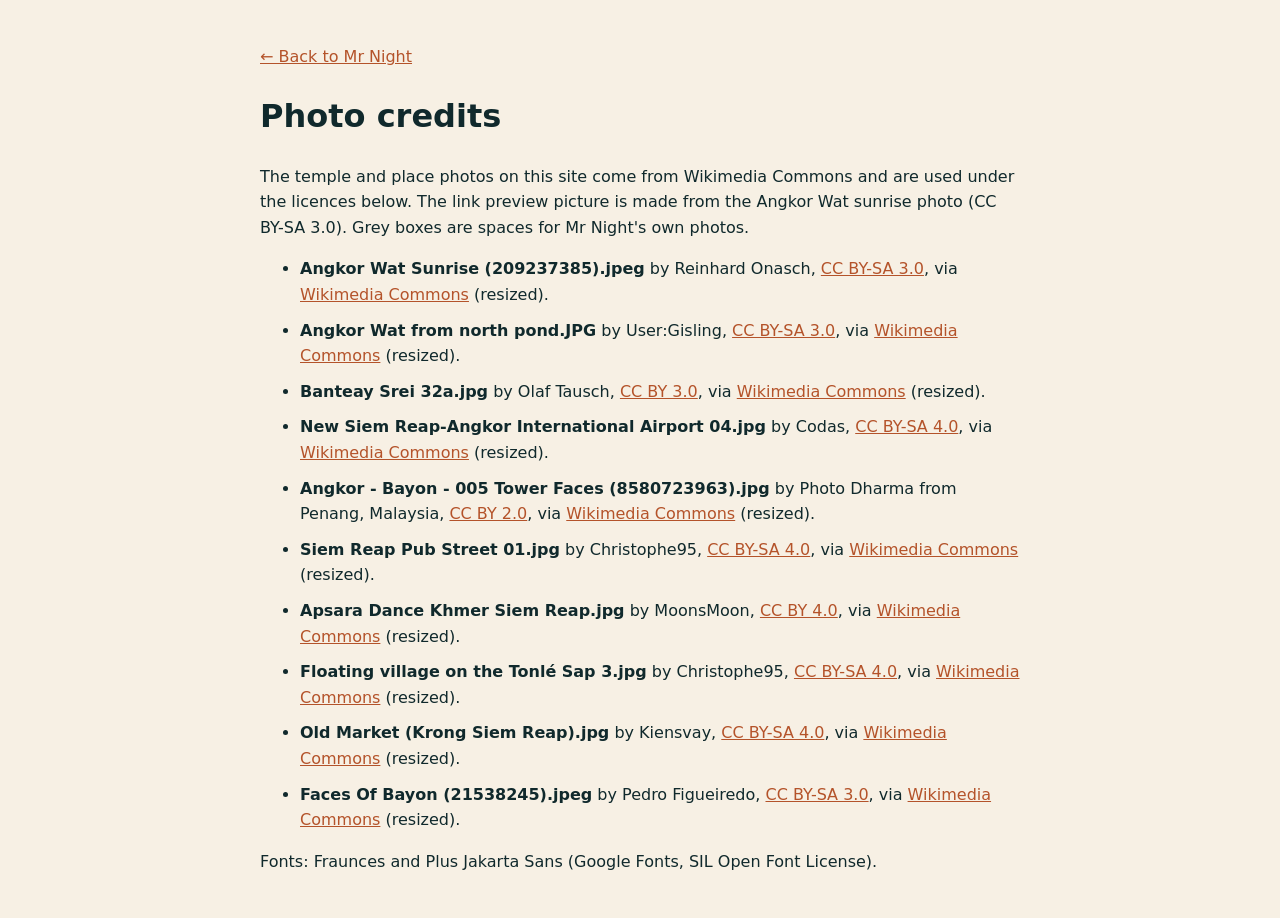
==== credits.html @ b4c88088 "Mr Night website: static site, content/site.json, Pages CMS config, WhatsApp widget, review toggles " ====
<!doctype html><html lang="en"><head><meta charset="utf-8"><meta name="viewport" content="width=device-width, initial-scale=1"><title>Photo credits · Mr Night</title><meta name="robots" content="noindex"><link rel="icon" href="favicon.svg" type="image/svg+xml">
<style>body{font-family:system-ui,sans-serif;max-width:760px;margin:0 auto;padding:28px 18px;line-height:1.6;color:#10292c;background:#f7f0e4}a{color:#b4532a}li{margin-bottom:10px}</style></head><body>
<p><a href="./">← Back to Mr Night</a></p><h1>Photo credits</h1>
<p>The temple and place photos on this site come from Wikimedia Commons and are used under the licences below. The link preview picture is made from the Angkor Wat sunrise photo (CC BY-SA 3.0). Grey boxes are spaces for Mr Night's own photos.</p>
<ul><li><b>Angkor Wat Sunrise (209237385).jpeg</b> by Reinhard Onasch, <a href="https://creativecommons.org/licenses/by-sa/3.0">CC BY-SA 3.0</a>, via <a href="https://commons.wikimedia.org/wiki/File:Angkor_Wat_Sunrise_(209237385).jpeg">Wikimedia Commons</a> (resized).</li><li><b>Angkor Wat from north pond.JPG</b> by User:Gisling, <a href="http://creativecommons.org/licenses/by-sa/3.0/">CC BY-SA 3.0</a>, via <a href="https://commons.wikimedia.org/wiki/File:Angkor_Wat_from_north_pond.JPG">Wikimedia Commons</a> (resized).</li><li><b>Banteay Srei 32a.jpg</b> by Olaf Tausch, <a href="https://creativecommons.org/licenses/by/3.0">CC BY 3.0</a>, via <a href="https://commons.wikimedia.org/wiki/File:Banteay_Srei_32a.jpg">Wikimedia Commons</a> (resized).</li><li><b>New Siem Reap-Angkor International Airport 04.jpg</b> by Codas, <a href="https://creativecommons.org/licenses/by-sa/4.0">CC BY-SA 4.0</a>, via <a href="https://commons.wikimedia.org/wiki/File:New_Siem_Reap-Angkor_International_Airport_04.jpg">Wikimedia Commons</a> (resized).</li><li><b>Angkor - Bayon - 005 Tower Faces (8580723963).jpg</b> by Photo Dharma from Penang, Malaysia, <a href="https://creativecommons.org/licenses/by/2.0">CC BY 2.0</a>, via <a href="https://commons.wikimedia.org/wiki/File:Angkor_-_Bayon_-_005_Tower_Faces_(8580723963).jpg">Wikimedia Commons</a> (resized).</li><li><b>Siem Reap Pub Street 01.jpg</b> by Christophe95, <a href="https://creativecommons.org/licenses/by-sa/4.0">CC BY-SA 4.0</a>, via <a href="https://commons.wikimedia.org/wiki/File:Siem_Reap_Pub_Street_01.jpg">Wikimedia Commons</a> (resized).</li><li><b>Apsara Dance Khmer Siem Reap.jpg</b> by MoonsMoon, <a href="https://creativecommons.org/licenses/by/4.0">CC BY 4.0</a>, via <a href="https://commons.wikimedia.org/wiki/File:Apsara_Dance_Khmer_Siem_Reap.jpg">Wikimedia Commons</a> (resized).</li><li><b>Floating village on the Tonlé Sap 3.jpg</b> by Christophe95, <a href="https://creativecommons.org/licenses/by-sa/4.0">CC BY-SA 4.0</a>, via <a href="https://commons.wikimedia.org/wiki/File:Floating_village_on_the_Tonl%C3%A9_Sap_3.jpg">Wikimedia Commons</a> (resized).</li><li><b>Old Market (Krong Siem Reap).jpg</b> by Kiensvay, <a href="https://creativecommons.org/licenses/by-sa/4.0">CC BY-SA 4.0</a>, via <a href="https://commons.wikimedia.org/wiki/File:Old_Market_(Krong_Siem_Reap).jpg">Wikimedia Commons</a> (resized).</li><li><b>Faces Of Bayon (21538245).jpeg</b> by Pedro Figueiredo, <a href="https://creativecommons.org/licenses/by-sa/3.0">CC BY-SA 3.0</a>, via <a href="https://commons.wikimedia.org/wiki/File:Faces_Of_Bayon_(21538245).jpeg">Wikimedia Commons</a> (resized).</li></ul><p>Fonts: Fraunces and Plus Jakarta Sans (Google Fonts, SIL Open Font License).</p></body></html>
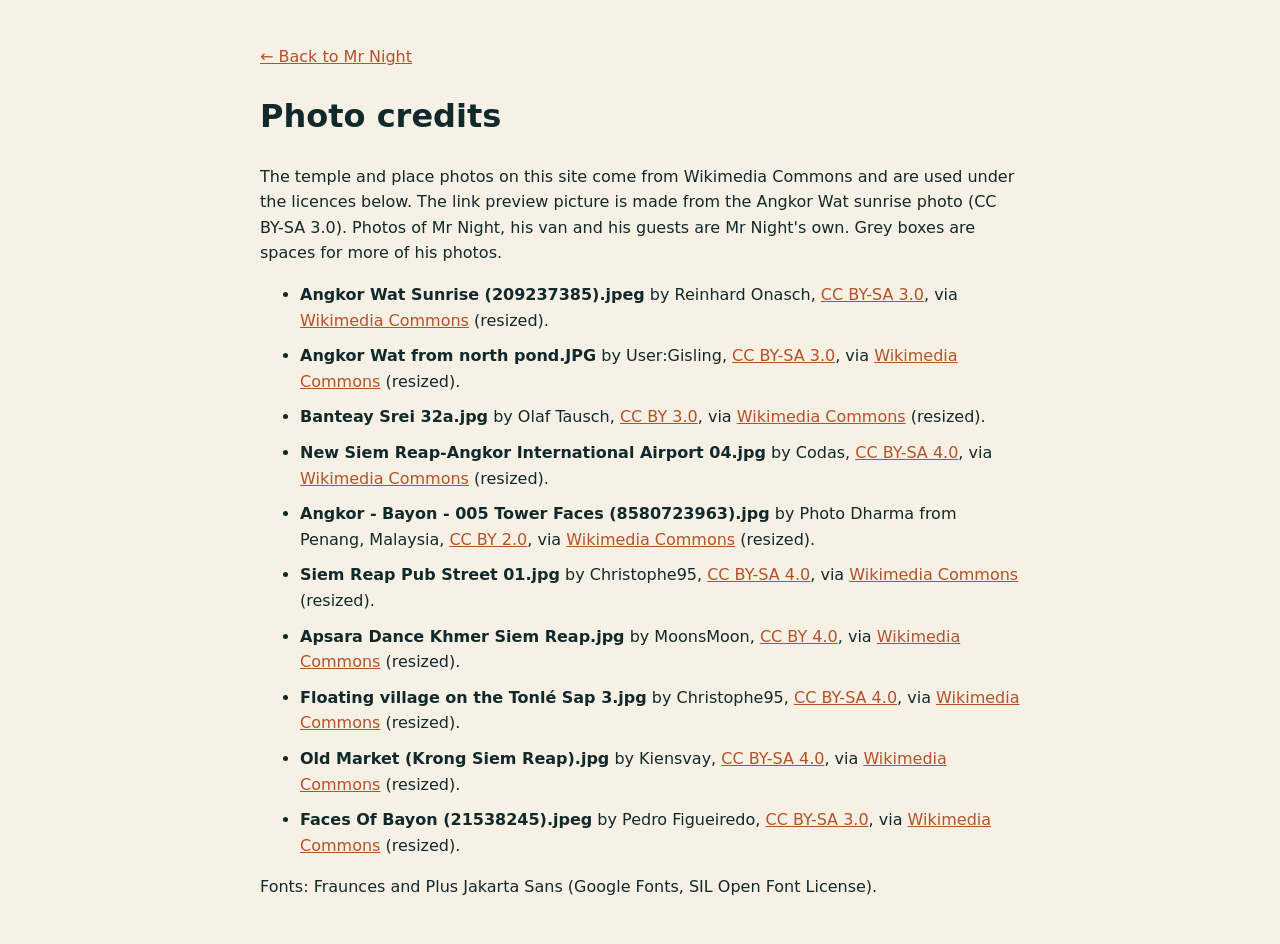
==== commit 470794da: "Round 2 QA fixes: build step (node build.js -> dist), a11y/contrast/tap targets, SEO (canonical, OG," ====
--- a/credits.html
+++ b/credits.html
@@ -1,5 +1,5 @@
 <!doctype html><html lang="en"><head><meta charset="utf-8"><meta name="viewport" content="width=device-width, initial-scale=1"><title>Photo credits · Mr Night</title><meta name="robots" content="noindex"><link rel="icon" href="favicon.svg" type="image/svg+xml">
 <style>body{font-family:system-ui,sans-serif;max-width:760px;margin:0 auto;padding:28px 18px;line-height:1.6;color:#10292c;background:#f7f0e4}a{color:#b4532a}li{margin-bottom:10px}</style></head><body>
 <p><a href="./">← Back to Mr Night</a></p><h1>Photo credits</h1>
-<p>The temple and place photos on this site come from Wikimedia Commons and are used under the licences below. The link preview picture is made from the Angkor Wat sunrise photo (CC BY-SA 3.0). Grey boxes are spaces for Mr Night's own photos.</p>
-<ul><li><b>Angkor Wat Sunrise (209237385).jpeg</b> by Reinhard Onasch, <a href="https://creativecommons.org/licenses/by-sa/3.0">CC BY-SA 3.0</a>, via <a href="https://commons.wikimedia.org/wiki/File:Angkor_Wat_Sunrise_(209237385).jpeg">Wikimedia Commons</a> (resized).</li><li><b>Angkor Wat from north pond.JPG</b> by User:Gisling, <a href="http://creativecommons.org/licenses/by-sa/3.0/">CC BY-SA 3.0</a>, via <a href="https://commons.wikimedia.org/wiki/File:Angkor_Wat_from_north_pond.JPG">Wikimedia Commons</a> (resized).</li><li><b>Banteay Srei 32a.jpg</b> by Olaf Tausch, <a href="https://creativecommons.org/licenses/by/3.0">CC BY 3.0</a>, via <a href="https://commons.wikimedia.org/wiki/File:Banteay_Srei_32a.jpg">Wikimedia Commons</a> (resized).</li><li><b>New Siem Reap-Angkor International Airport 04.jpg</b> by Codas, <a href="https://creativecommons.org/licenses/by-sa/4.0">CC BY-SA 4.0</a>, via <a href="https://commons.wikimedia.org/wiki/File:New_Siem_Reap-Angkor_International_Airport_04.jpg">Wikimedia Commons</a> (resized).</li><li><b>Angkor - Bayon - 005 Tower Faces (8580723963).jpg</b> by Photo Dharma from Penang, Malaysia, <a href="https://creativecommons.org/licenses/by/2.0">CC BY 2.0</a>, via <a href="https://commons.wikimedia.org/wiki/File:Angkor_-_Bayon_-_005_Tower_Faces_(8580723963).jpg">Wikimedia Commons</a> (resized).</li><li><b>Siem Reap Pub Street 01.jpg</b> by Christophe95, <a href="https://creativecommons.org/licenses/by-sa/4.0">CC BY-SA 4.0</a>, via <a href="https://commons.wikimedia.org/wiki/File:Siem_Reap_Pub_Street_01.jpg">Wikimedia Commons</a> (resized).</li><li><b>Apsara Dance Khmer Siem Reap.jpg</b> by MoonsMoon, <a href="https://creativecommons.org/licenses/by/4.0">CC BY 4.0</a>, via <a href="https://commons.wikimedia.org/wiki/File:Apsara_Dance_Khmer_Siem_Reap.jpg">Wikimedia Commons</a> (resized).</li><li><b>Floating village on the Tonlé Sap 3.jpg</b> by Christophe95, <a href="https://creativecommons.org/licenses/by-sa/4.0">CC BY-SA 4.0</a>, via <a href="https://commons.wikimedia.org/wiki/File:Floating_village_on_the_Tonl%C3%A9_Sap_3.jpg">Wikimedia Commons</a> (resized).</li><li><b>Old Market (Krong Siem Reap).jpg</b> by Kiensvay, <a href="https://creativecommons.org/licenses/by-sa/4.0">CC BY-SA 4.0</a>, via <a href="https://commons.wikimedia.org/wiki/File:Old_Market_(Krong_Siem_Reap).jpg">Wikimedia Commons</a> (resized).</li><li><b>Faces Of Bayon (21538245).jpeg</b> by Pedro Figueiredo, <a href="https://creativecommons.org/licenses/by-sa/3.0">CC BY-SA 3.0</a>, via <a href="https://commons.wikimedia.org/wiki/File:Faces_Of_Bayon_(21538245).jpeg">Wikimedia Commons</a> (resized).</li></ul><p>Fonts: Fraunces and Plus Jakarta Sans (Google Fonts, SIL Open Font License).</p></body></html>+<p>The temple and place photos on this site come from Wikimedia Commons and are used under the licences below. The link preview picture is made from the Angkor Wat sunrise photo (CC BY-SA 3.0). Photos of Mr Night, his van and his guests are Mr Night's own. Grey boxes are spaces for more of his photos.</p>
+<ul><li><b>Angkor Wat Sunrise (209237385).jpeg</b> by Reinhard Onasch, <a href="https://creativecommons.org/licenses/by-sa/3.0">CC BY-SA 3.0</a>, via <a href="https://commons.wikimedia.org/wiki/File:Angkor_Wat_Sunrise_(209237385).jpeg">Wikimedia Commons</a> (resized).</li><li><b>Angkor Wat from north pond.JPG</b> by User:Gisling, <a href="https://creativecommons.org/licenses/by-sa/3.0/">CC BY-SA 3.0</a>, via <a href="https://commons.wikimedia.org/wiki/File:Angkor_Wat_from_north_pond.JPG">Wikimedia Commons</a> (resized).</li><li><b>Banteay Srei 32a.jpg</b> by Olaf Tausch, <a href="https://creativecommons.org/licenses/by/3.0">CC BY 3.0</a>, via <a href="https://commons.wikimedia.org/wiki/File:Banteay_Srei_32a.jpg">Wikimedia Commons</a> (resized).</li><li><b>New Siem Reap-Angkor International Airport 04.jpg</b> by Codas, <a href="https://creativecommons.org/licenses/by-sa/4.0">CC BY-SA 4.0</a>, via <a href="https://commons.wikimedia.org/wiki/File:New_Siem_Reap-Angkor_International_Airport_04.jpg">Wikimedia Commons</a> (resized).</li><li><b>Angkor - Bayon - 005 Tower Faces (8580723963).jpg</b> by Photo Dharma from Penang, Malaysia, <a href="https://creativecommons.org/licenses/by/2.0">CC BY 2.0</a>, via <a href="https://commons.wikimedia.org/wiki/File:Angkor_-_Bayon_-_005_Tower_Faces_(8580723963).jpg">Wikimedia Commons</a> (resized).</li><li><b>Siem Reap Pub Street 01.jpg</b> by Christophe95, <a href="https://creativecommons.org/licenses/by-sa/4.0">CC BY-SA 4.0</a>, via <a href="https://commons.wikimedia.org/wiki/File:Siem_Reap_Pub_Street_01.jpg">Wikimedia Commons</a> (resized).</li><li><b>Apsara Dance Khmer Siem Reap.jpg</b> by MoonsMoon, <a href="https://creativecommons.org/licenses/by/4.0">CC BY 4.0</a>, via <a href="https://commons.wikimedia.org/wiki/File:Apsara_Dance_Khmer_Siem_Reap.jpg">Wikimedia Commons</a> (resized).</li><li><b>Floating village on the Tonlé Sap 3.jpg</b> by Christophe95, <a href="https://creativecommons.org/licenses/by-sa/4.0">CC BY-SA 4.0</a>, via <a href="https://commons.wikimedia.org/wiki/File:Floating_village_on_the_Tonl%C3%A9_Sap_3.jpg">Wikimedia Commons</a> (resized).</li><li><b>Old Market (Krong Siem Reap).jpg</b> by Kiensvay, <a href="https://creativecommons.org/licenses/by-sa/4.0">CC BY-SA 4.0</a>, via <a href="https://commons.wikimedia.org/wiki/File:Old_Market_(Krong_Siem_Reap).jpg">Wikimedia Commons</a> (resized).</li><li><b>Faces Of Bayon (21538245).jpeg</b> by Pedro Figueiredo, <a href="https://creativecommons.org/licenses/by-sa/3.0">CC BY-SA 3.0</a>, via <a href="https://commons.wikimedia.org/wiki/File:Faces_Of_Bayon_(21538245).jpeg">Wikimedia Commons</a> (resized).</li></ul><p>Fonts: Fraunces and Plus Jakarta Sans (Google Fonts, SIL Open Font License).</p></body></html>
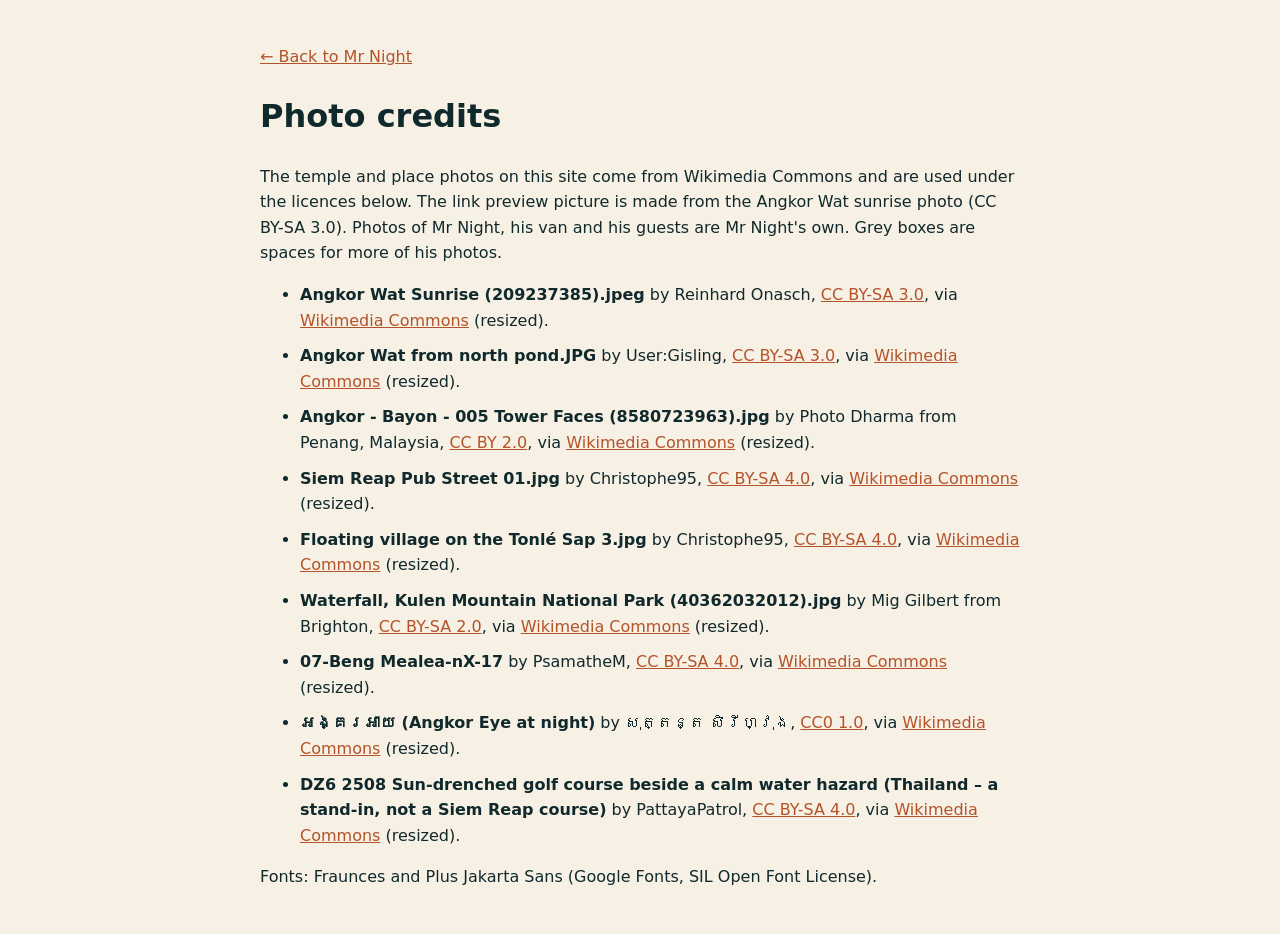
==== commit 90c94c73: "Use far more of Night's own photos: destination grid with Ask buttons, gallery of his trip photos, r" ====
--- a/credits.html
+++ b/credits.html
@@ -2,4 +2,4 @@
 <style>body{font-family:system-ui,sans-serif;max-width:760px;margin:0 auto;padding:28px 18px;line-height:1.6;color:#10292c;background:#f7f0e4}a{color:#b4532a}li{margin-bottom:10px}</style></head><body>
 <p><a href="./">← Back to Mr Night</a></p><h1>Photo credits</h1>
 <p>The temple and place photos on this site come from Wikimedia Commons and are used under the licences below. The link preview picture is made from the Angkor Wat sunrise photo (CC BY-SA 3.0). Photos of Mr Night, his van and his guests are Mr Night's own. Grey boxes are spaces for more of his photos.</p>
-<ul><li><b>Angkor Wat Sunrise (209237385).jpeg</b> by Reinhard Onasch, <a href="https://creativecommons.org/licenses/by-sa/3.0">CC BY-SA 3.0</a>, via <a href="https://commons.wikimedia.org/wiki/File:Angkor_Wat_Sunrise_(209237385).jpeg">Wikimedia Commons</a> (resized).</li><li><b>Angkor Wat from north pond.JPG</b> by User:Gisling, <a href="https://creativecommons.org/licenses/by-sa/3.0/">CC BY-SA 3.0</a>, via <a href="https://commons.wikimedia.org/wiki/File:Angkor_Wat_from_north_pond.JPG">Wikimedia Commons</a> (resized).</li><li><b>Banteay Srei 32a.jpg</b> by Olaf Tausch, <a href="https://creativecommons.org/licenses/by/3.0">CC BY 3.0</a>, via <a href="https://commons.wikimedia.org/wiki/File:Banteay_Srei_32a.jpg">Wikimedia Commons</a> (resized).</li><li><b>New Siem Reap-Angkor International Airport 04.jpg</b> by Codas, <a href="https://creativecommons.org/licenses/by-sa/4.0">CC BY-SA 4.0</a>, via <a href="https://commons.wikimedia.org/wiki/File:New_Siem_Reap-Angkor_International_Airport_04.jpg">Wikimedia Commons</a> (resized).</li><li><b>Angkor - Bayon - 005 Tower Faces (8580723963).jpg</b> by Photo Dharma from Penang, Malaysia, <a href="https://creativecommons.org/licenses/by/2.0">CC BY 2.0</a>, via <a href="https://commons.wikimedia.org/wiki/File:Angkor_-_Bayon_-_005_Tower_Faces_(8580723963).jpg">Wikimedia Commons</a> (resized).</li><li><b>Siem Reap Pub Street 01.jpg</b> by Christophe95, <a href="https://creativecommons.org/licenses/by-sa/4.0">CC BY-SA 4.0</a>, via <a href="https://commons.wikimedia.org/wiki/File:Siem_Reap_Pub_Street_01.jpg">Wikimedia Commons</a> (resized).</li><li><b>Apsara Dance Khmer Siem Reap.jpg</b> by MoonsMoon, <a href="https://creativecommons.org/licenses/by/4.0">CC BY 4.0</a>, via <a href="https://commons.wikimedia.org/wiki/File:Apsara_Dance_Khmer_Siem_Reap.jpg">Wikimedia Commons</a> (resized).</li><li><b>Floating village on the Tonlé Sap 3.jpg</b> by Christophe95, <a href="https://creativecommons.org/licenses/by-sa/4.0">CC BY-SA 4.0</a>, via <a href="https://commons.wikimedia.org/wiki/File:Floating_village_on_the_Tonl%C3%A9_Sap_3.jpg">Wikimedia Commons</a> (resized).</li><li><b>Old Market (Krong Siem Reap).jpg</b> by Kiensvay, <a href="https://creativecommons.org/licenses/by-sa/4.0">CC BY-SA 4.0</a>, via <a href="https://commons.wikimedia.org/wiki/File:Old_Market_(Krong_Siem_Reap).jpg">Wikimedia Commons</a> (resized).</li><li><b>Faces Of Bayon (21538245).jpeg</b> by Pedro Figueiredo, <a href="https://creativecommons.org/licenses/by-sa/3.0">CC BY-SA 3.0</a>, via <a href="https://commons.wikimedia.org/wiki/File:Faces_Of_Bayon_(21538245).jpeg">Wikimedia Commons</a> (resized).</li></ul><p>Fonts: Fraunces and Plus Jakarta Sans (Google Fonts, SIL Open Font License).</p></body></html>+<ul><li><b>Angkor Wat Sunrise (209237385).jpeg</b> by Reinhard Onasch, <a href="https://creativecommons.org/licenses/by-sa/3.0">CC BY-SA 3.0</a>, via <a href="https://commons.wikimedia.org/wiki/File:Angkor_Wat_Sunrise_(209237385).jpeg">Wikimedia Commons</a> (resized).</li><li><b>Angkor Wat from north pond.JPG</b> by User:Gisling, <a href="https://creativecommons.org/licenses/by-sa/3.0/">CC BY-SA 3.0</a>, via <a href="https://commons.wikimedia.org/wiki/File:Angkor_Wat_from_north_pond.JPG">Wikimedia Commons</a> (resized).</li><li><b>Angkor - Bayon - 005 Tower Faces (8580723963).jpg</b> by Photo Dharma from Penang, Malaysia, <a href="https://creativecommons.org/licenses/by/2.0">CC BY 2.0</a>, via <a href="https://commons.wikimedia.org/wiki/File:Angkor_-_Bayon_-_005_Tower_Faces_(8580723963).jpg">Wikimedia Commons</a> (resized).</li><li><b>Siem Reap Pub Street 01.jpg</b> by Christophe95, <a href="https://creativecommons.org/licenses/by-sa/4.0">CC BY-SA 4.0</a>, via <a href="https://commons.wikimedia.org/wiki/File:Siem_Reap_Pub_Street_01.jpg">Wikimedia Commons</a> (resized).</li><li><b>Floating village on the Tonlé Sap 3.jpg</b> by Christophe95, <a href="https://creativecommons.org/licenses/by-sa/4.0">CC BY-SA 4.0</a>, via <a href="https://commons.wikimedia.org/wiki/File:Floating_village_on_the_Tonl%C3%A9_Sap_3.jpg">Wikimedia Commons</a> (resized).</li><li><b>Waterfall, Kulen Mountain National Park (40362032012).jpg</b> by Mig Gilbert from Brighton, <a href="https://creativecommons.org/licenses/by-sa/2.0" target="_blank" rel="noopener noreferrer">CC BY-SA 2.0</a>, via <a href="https://commons.wikimedia.org/wiki/File:Waterfall,_Kulen_Mountain_National_Park_(40362032012).jpg" target="_blank" rel="noopener noreferrer">Wikimedia Commons</a> (resized).</li><li><b>07-Beng Mealea-nX-17</b> by PsamatheM, <a href="https://creativecommons.org/licenses/by-sa/4.0" target="_blank" rel="noopener noreferrer">CC BY-SA 4.0</a>, via <a href="https://commons.wikimedia.org/wiki/File:07-Beng_Mealea-nX-17.jpg" target="_blank" rel="noopener noreferrer">Wikimedia Commons</a> (resized).</li><li><b>អង្គរអាយ (Angkor Eye at night)</b> by សុត្តន្ត សិរីហ្វុង, <a href="https://creativecommons.org/publicdomain/zero/1.0/" target="_blank" rel="noopener noreferrer">CC0 1.0</a>, via <a href="https://commons.wikimedia.org/wiki/File:%E1%9E%A2%E1%9E%84%E1%9F%92%E1%9E%82%E1%9E%9A%E1%9E%A2%E1%9E%B6%E1%9E%99.jpg" target="_blank" rel="noopener noreferrer">Wikimedia Commons</a> (resized).</li><li><b>DZ6 2508 Sun-drenched golf course beside a calm water hazard (Thailand – a stand-in, not a Siem Reap course)</b> by PattayaPatrol, <a href="https://creativecommons.org/licenses/by-sa/4.0" target="_blank" rel="noopener noreferrer">CC BY-SA 4.0</a>, via <a href="https://commons.wikimedia.org/wiki/File:DZ6_2508_Sun-drenched_golf_course_beside_a_calm_water_hazard_framed_by_palm_trees_and_a_clear_blue_sky.jpg" target="_blank" rel="noopener noreferrer">Wikimedia Commons</a> (resized).</li></ul><p>Fonts: Fraunces and Plus Jakarta Sans (Google Fonts, SIL Open Font License).</p></body></html>
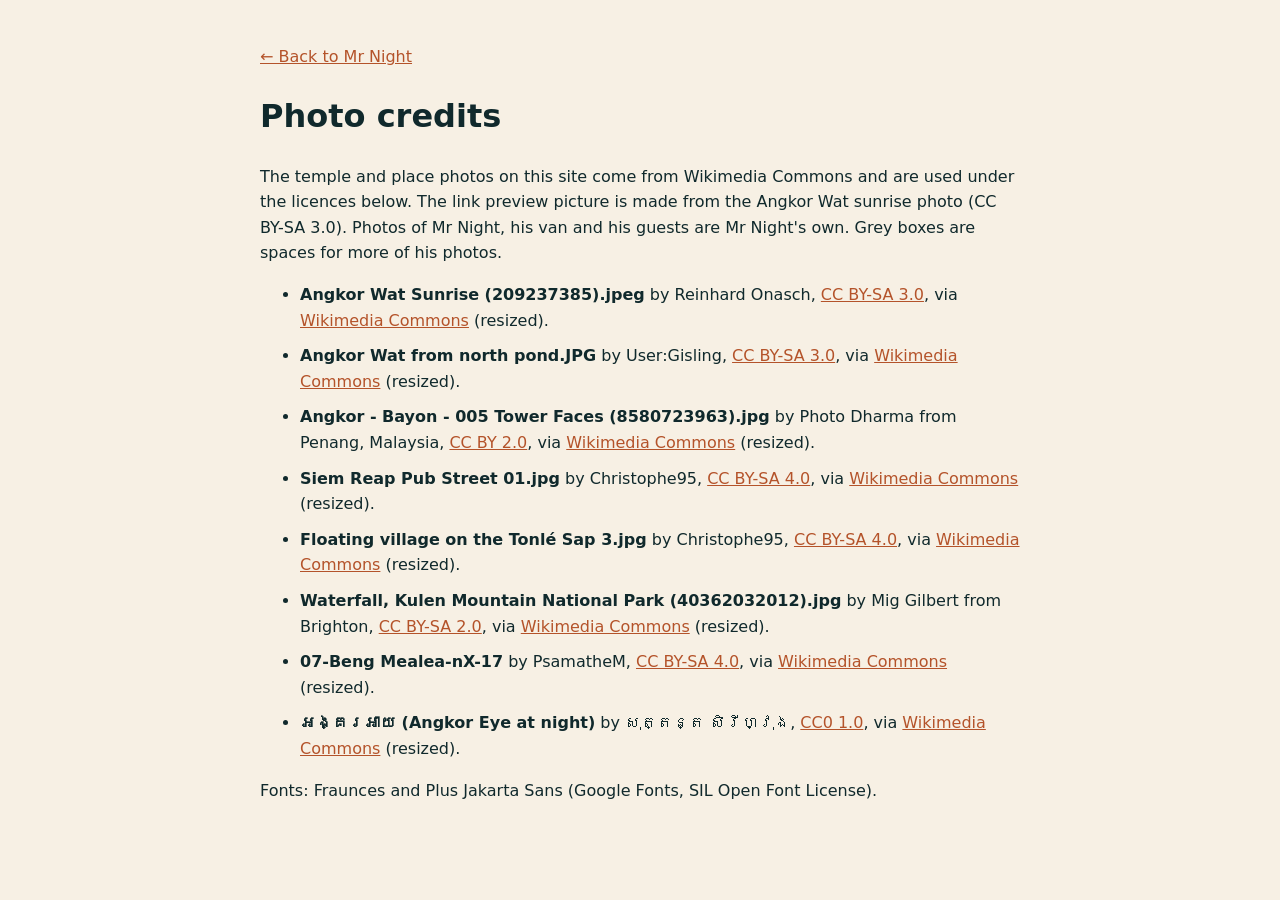
==== commit 7271f047: "Golf card uses Tim's own golf photo (second in gallery), golf stock photo and credit removed; Angkor" ====
--- a/credits.html
+++ b/credits.html
@@ -2,4 +2,4 @@
 <style>body{font-family:system-ui,sans-serif;max-width:760px;margin:0 auto;padding:28px 18px;line-height:1.6;color:#10292c;background:#f7f0e4}a{color:#b4532a}li{margin-bottom:10px}</style></head><body>
 <p><a href="./">← Back to Mr Night</a></p><h1>Photo credits</h1>
 <p>The temple and place photos on this site come from Wikimedia Commons and are used under the licences below. The link preview picture is made from the Angkor Wat sunrise photo (CC BY-SA 3.0). Photos of Mr Night, his van and his guests are Mr Night's own. Grey boxes are spaces for more of his photos.</p>
-<ul><li><b>Angkor Wat Sunrise (209237385).jpeg</b> by Reinhard Onasch, <a href="https://creativecommons.org/licenses/by-sa/3.0">CC BY-SA 3.0</a>, via <a href="https://commons.wikimedia.org/wiki/File:Angkor_Wat_Sunrise_(209237385).jpeg">Wikimedia Commons</a> (resized).</li><li><b>Angkor Wat from north pond.JPG</b> by User:Gisling, <a href="https://creativecommons.org/licenses/by-sa/3.0/">CC BY-SA 3.0</a>, via <a href="https://commons.wikimedia.org/wiki/File:Angkor_Wat_from_north_pond.JPG">Wikimedia Commons</a> (resized).</li><li><b>Angkor - Bayon - 005 Tower Faces (8580723963).jpg</b> by Photo Dharma from Penang, Malaysia, <a href="https://creativecommons.org/licenses/by/2.0">CC BY 2.0</a>, via <a href="https://commons.wikimedia.org/wiki/File:Angkor_-_Bayon_-_005_Tower_Faces_(8580723963).jpg">Wikimedia Commons</a> (resized).</li><li><b>Siem Reap Pub Street 01.jpg</b> by Christophe95, <a href="https://creativecommons.org/licenses/by-sa/4.0">CC BY-SA 4.0</a>, via <a href="https://commons.wikimedia.org/wiki/File:Siem_Reap_Pub_Street_01.jpg">Wikimedia Commons</a> (resized).</li><li><b>Floating village on the Tonlé Sap 3.jpg</b> by Christophe95, <a href="https://creativecommons.org/licenses/by-sa/4.0">CC BY-SA 4.0</a>, via <a href="https://commons.wikimedia.org/wiki/File:Floating_village_on_the_Tonl%C3%A9_Sap_3.jpg">Wikimedia Commons</a> (resized).</li><li><b>Waterfall, Kulen Mountain National Park (40362032012).jpg</b> by Mig Gilbert from Brighton, <a href="https://creativecommons.org/licenses/by-sa/2.0" target="_blank" rel="noopener noreferrer">CC BY-SA 2.0</a>, via <a href="https://commons.wikimedia.org/wiki/File:Waterfall,_Kulen_Mountain_National_Park_(40362032012).jpg" target="_blank" rel="noopener noreferrer">Wikimedia Commons</a> (resized).</li><li><b>07-Beng Mealea-nX-17</b> by PsamatheM, <a href="https://creativecommons.org/licenses/by-sa/4.0" target="_blank" rel="noopener noreferrer">CC BY-SA 4.0</a>, via <a href="https://commons.wikimedia.org/wiki/File:07-Beng_Mealea-nX-17.jpg" target="_blank" rel="noopener noreferrer">Wikimedia Commons</a> (resized).</li><li><b>អង្គរអាយ (Angkor Eye at night)</b> by សុត្តន្ត សិរីហ្វុង, <a href="https://creativecommons.org/publicdomain/zero/1.0/" target="_blank" rel="noopener noreferrer">CC0 1.0</a>, via <a href="https://commons.wikimedia.org/wiki/File:%E1%9E%A2%E1%9E%84%E1%9F%92%E1%9E%82%E1%9E%9A%E1%9E%A2%E1%9E%B6%E1%9E%99.jpg" target="_blank" rel="noopener noreferrer">Wikimedia Commons</a> (resized).</li><li><b>DZ6 2508 Sun-drenched golf course beside a calm water hazard (Thailand – a stand-in, not a Siem Reap course)</b> by PattayaPatrol, <a href="https://creativecommons.org/licenses/by-sa/4.0" target="_blank" rel="noopener noreferrer">CC BY-SA 4.0</a>, via <a href="https://commons.wikimedia.org/wiki/File:DZ6_2508_Sun-drenched_golf_course_beside_a_calm_water_hazard_framed_by_palm_trees_and_a_clear_blue_sky.jpg" target="_blank" rel="noopener noreferrer">Wikimedia Commons</a> (resized).</li></ul><p>Fonts: Fraunces and Plus Jakarta Sans (Google Fonts, SIL Open Font License).</p></body></html>+<ul><li><b>Angkor Wat Sunrise (209237385).jpeg</b> by Reinhard Onasch, <a href="https://creativecommons.org/licenses/by-sa/3.0">CC BY-SA 3.0</a>, via <a href="https://commons.wikimedia.org/wiki/File:Angkor_Wat_Sunrise_(209237385).jpeg">Wikimedia Commons</a> (resized).</li><li><b>Angkor Wat from north pond.JPG</b> by User:Gisling, <a href="https://creativecommons.org/licenses/by-sa/3.0/">CC BY-SA 3.0</a>, via <a href="https://commons.wikimedia.org/wiki/File:Angkor_Wat_from_north_pond.JPG">Wikimedia Commons</a> (resized).</li><li><b>Angkor - Bayon - 005 Tower Faces (8580723963).jpg</b> by Photo Dharma from Penang, Malaysia, <a href="https://creativecommons.org/licenses/by/2.0">CC BY 2.0</a>, via <a href="https://commons.wikimedia.org/wiki/File:Angkor_-_Bayon_-_005_Tower_Faces_(8580723963).jpg">Wikimedia Commons</a> (resized).</li><li><b>Siem Reap Pub Street 01.jpg</b> by Christophe95, <a href="https://creativecommons.org/licenses/by-sa/4.0">CC BY-SA 4.0</a>, via <a href="https://commons.wikimedia.org/wiki/File:Siem_Reap_Pub_Street_01.jpg">Wikimedia Commons</a> (resized).</li><li><b>Floating village on the Tonlé Sap 3.jpg</b> by Christophe95, <a href="https://creativecommons.org/licenses/by-sa/4.0">CC BY-SA 4.0</a>, via <a href="https://commons.wikimedia.org/wiki/File:Floating_village_on_the_Tonl%C3%A9_Sap_3.jpg">Wikimedia Commons</a> (resized).</li><li><b>Waterfall, Kulen Mountain National Park (40362032012).jpg</b> by Mig Gilbert from Brighton, <a href="https://creativecommons.org/licenses/by-sa/2.0" target="_blank" rel="noopener noreferrer">CC BY-SA 2.0</a>, via <a href="https://commons.wikimedia.org/wiki/File:Waterfall,_Kulen_Mountain_National_Park_(40362032012).jpg" target="_blank" rel="noopener noreferrer">Wikimedia Commons</a> (resized).</li><li><b>07-Beng Mealea-nX-17</b> by PsamatheM, <a href="https://creativecommons.org/licenses/by-sa/4.0" target="_blank" rel="noopener noreferrer">CC BY-SA 4.0</a>, via <a href="https://commons.wikimedia.org/wiki/File:07-Beng_Mealea-nX-17.jpg" target="_blank" rel="noopener noreferrer">Wikimedia Commons</a> (resized).</li><li><b>អង្គរអាយ (Angkor Eye at night)</b> by សុត្តន្ត សិរីហ្វុង, <a href="https://creativecommons.org/publicdomain/zero/1.0/" target="_blank" rel="noopener noreferrer">CC0 1.0</a>, via <a href="https://commons.wikimedia.org/wiki/File:%E1%9E%A2%E1%9E%84%E1%9F%92%E1%9E%82%E1%9E%9A%E1%9E%A2%E1%9E%B6%E1%9E%99.jpg" target="_blank" rel="noopener noreferrer">Wikimedia Commons</a> (resized).</li></ul><p>Fonts: Fraunces and Plus Jakarta Sans (Google Fonts, SIL Open Font License).</p></body></html>
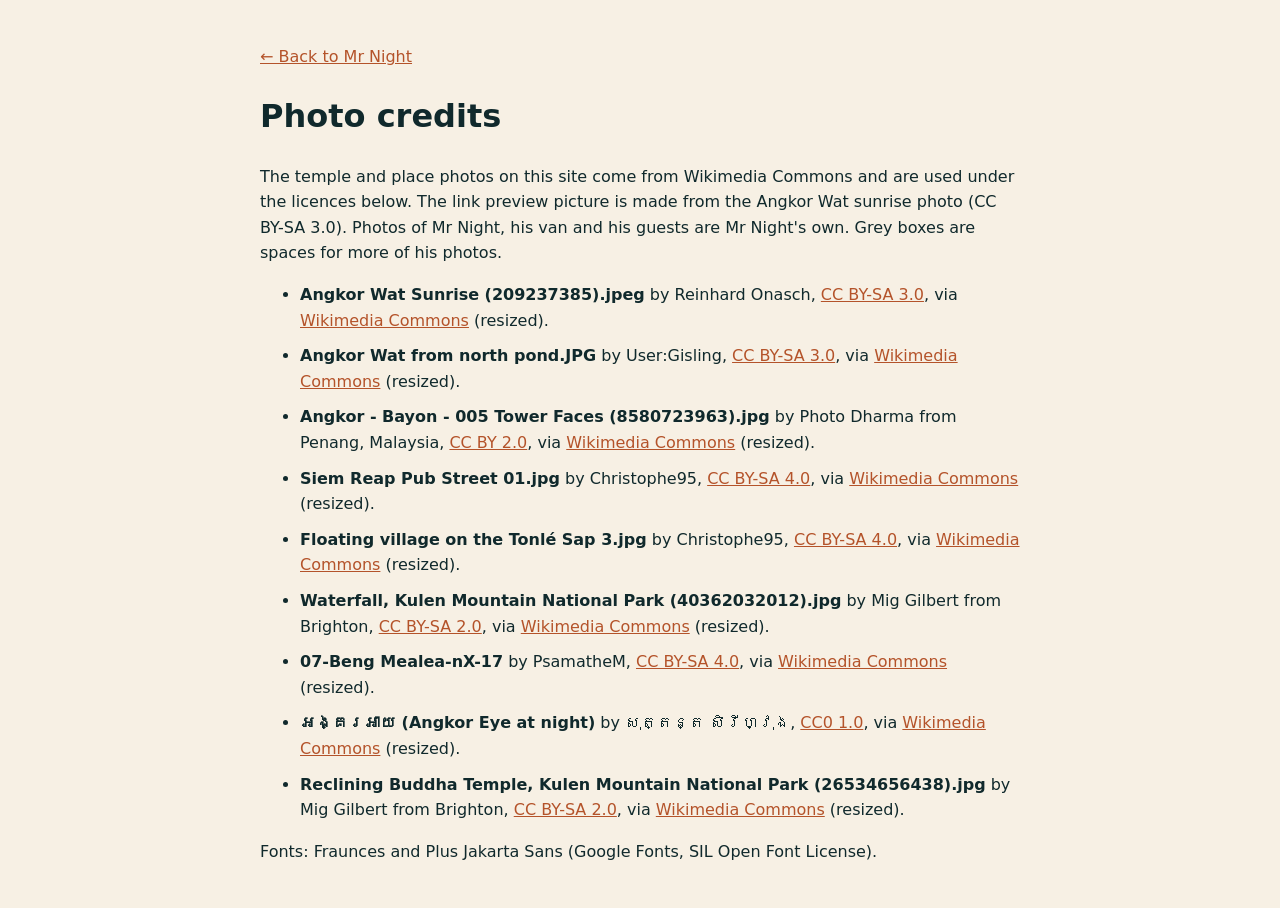
==== commit 8383a789: "Hero redesign (Night + van pair, captions below), each photo used once, landscape van frames, captio" ====
--- a/credits.html
+++ b/credits.html
@@ -2,4 +2,4 @@
 <style>body{font-family:system-ui,sans-serif;max-width:760px;margin:0 auto;padding:28px 18px;line-height:1.6;color:#10292c;background:#f7f0e4}a{color:#b4532a}li{margin-bottom:10px}</style></head><body>
 <p><a href="./">← Back to Mr Night</a></p><h1>Photo credits</h1>
 <p>The temple and place photos on this site come from Wikimedia Commons and are used under the licences below. The link preview picture is made from the Angkor Wat sunrise photo (CC BY-SA 3.0). Photos of Mr Night, his van and his guests are Mr Night's own. Grey boxes are spaces for more of his photos.</p>
-<ul><li><b>Angkor Wat Sunrise (209237385).jpeg</b> by Reinhard Onasch, <a href="https://creativecommons.org/licenses/by-sa/3.0">CC BY-SA 3.0</a>, via <a href="https://commons.wikimedia.org/wiki/File:Angkor_Wat_Sunrise_(209237385).jpeg">Wikimedia Commons</a> (resized).</li><li><b>Angkor Wat from north pond.JPG</b> by User:Gisling, <a href="https://creativecommons.org/licenses/by-sa/3.0/">CC BY-SA 3.0</a>, via <a href="https://commons.wikimedia.org/wiki/File:Angkor_Wat_from_north_pond.JPG">Wikimedia Commons</a> (resized).</li><li><b>Angkor - Bayon - 005 Tower Faces (8580723963).jpg</b> by Photo Dharma from Penang, Malaysia, <a href="https://creativecommons.org/licenses/by/2.0">CC BY 2.0</a>, via <a href="https://commons.wikimedia.org/wiki/File:Angkor_-_Bayon_-_005_Tower_Faces_(8580723963).jpg">Wikimedia Commons</a> (resized).</li><li><b>Siem Reap Pub Street 01.jpg</b> by Christophe95, <a href="https://creativecommons.org/licenses/by-sa/4.0">CC BY-SA 4.0</a>, via <a href="https://commons.wikimedia.org/wiki/File:Siem_Reap_Pub_Street_01.jpg">Wikimedia Commons</a> (resized).</li><li><b>Floating village on the Tonlé Sap 3.jpg</b> by Christophe95, <a href="https://creativecommons.org/licenses/by-sa/4.0">CC BY-SA 4.0</a>, via <a href="https://commons.wikimedia.org/wiki/File:Floating_village_on_the_Tonl%C3%A9_Sap_3.jpg">Wikimedia Commons</a> (resized).</li><li><b>Waterfall, Kulen Mountain National Park (40362032012).jpg</b> by Mig Gilbert from Brighton, <a href="https://creativecommons.org/licenses/by-sa/2.0" target="_blank" rel="noopener noreferrer">CC BY-SA 2.0</a>, via <a href="https://commons.wikimedia.org/wiki/File:Waterfall,_Kulen_Mountain_National_Park_(40362032012).jpg" target="_blank" rel="noopener noreferrer">Wikimedia Commons</a> (resized).</li><li><b>07-Beng Mealea-nX-17</b> by PsamatheM, <a href="https://creativecommons.org/licenses/by-sa/4.0" target="_blank" rel="noopener noreferrer">CC BY-SA 4.0</a>, via <a href="https://commons.wikimedia.org/wiki/File:07-Beng_Mealea-nX-17.jpg" target="_blank" rel="noopener noreferrer">Wikimedia Commons</a> (resized).</li><li><b>អង្គរអាយ (Angkor Eye at night)</b> by សុត្តន្ត សិរីហ្វុង, <a href="https://creativecommons.org/publicdomain/zero/1.0/" target="_blank" rel="noopener noreferrer">CC0 1.0</a>, via <a href="https://commons.wikimedia.org/wiki/File:%E1%9E%A2%E1%9E%84%E1%9F%92%E1%9E%82%E1%9E%9A%E1%9E%A2%E1%9E%B6%E1%9E%99.jpg" target="_blank" rel="noopener noreferrer">Wikimedia Commons</a> (resized).</li></ul><p>Fonts: Fraunces and Plus Jakarta Sans (Google Fonts, SIL Open Font License).</p></body></html>+<ul><li><b>Angkor Wat Sunrise (209237385).jpeg</b> by Reinhard Onasch, <a href="https://creativecommons.org/licenses/by-sa/3.0">CC BY-SA 3.0</a>, via <a href="https://commons.wikimedia.org/wiki/File:Angkor_Wat_Sunrise_(209237385).jpeg">Wikimedia Commons</a> (resized).</li><li><b>Angkor Wat from north pond.JPG</b> by User:Gisling, <a href="https://creativecommons.org/licenses/by-sa/3.0/">CC BY-SA 3.0</a>, via <a href="https://commons.wikimedia.org/wiki/File:Angkor_Wat_from_north_pond.JPG">Wikimedia Commons</a> (resized).</li><li><b>Angkor - Bayon - 005 Tower Faces (8580723963).jpg</b> by Photo Dharma from Penang, Malaysia, <a href="https://creativecommons.org/licenses/by/2.0">CC BY 2.0</a>, via <a href="https://commons.wikimedia.org/wiki/File:Angkor_-_Bayon_-_005_Tower_Faces_(8580723963).jpg">Wikimedia Commons</a> (resized).</li><li><b>Siem Reap Pub Street 01.jpg</b> by Christophe95, <a href="https://creativecommons.org/licenses/by-sa/4.0">CC BY-SA 4.0</a>, via <a href="https://commons.wikimedia.org/wiki/File:Siem_Reap_Pub_Street_01.jpg">Wikimedia Commons</a> (resized).</li><li><b>Floating village on the Tonlé Sap 3.jpg</b> by Christophe95, <a href="https://creativecommons.org/licenses/by-sa/4.0">CC BY-SA 4.0</a>, via <a href="https://commons.wikimedia.org/wiki/File:Floating_village_on_the_Tonl%C3%A9_Sap_3.jpg">Wikimedia Commons</a> (resized).</li><li><b>Waterfall, Kulen Mountain National Park (40362032012).jpg</b> by Mig Gilbert from Brighton, <a href="https://creativecommons.org/licenses/by-sa/2.0" target="_blank" rel="noopener noreferrer">CC BY-SA 2.0</a>, via <a href="https://commons.wikimedia.org/wiki/File:Waterfall,_Kulen_Mountain_National_Park_(40362032012).jpg" target="_blank" rel="noopener noreferrer">Wikimedia Commons</a> (resized).</li><li><b>07-Beng Mealea-nX-17</b> by PsamatheM, <a href="https://creativecommons.org/licenses/by-sa/4.0" target="_blank" rel="noopener noreferrer">CC BY-SA 4.0</a>, via <a href="https://commons.wikimedia.org/wiki/File:07-Beng_Mealea-nX-17.jpg" target="_blank" rel="noopener noreferrer">Wikimedia Commons</a> (resized).</li><li><b>អង្គរអាយ (Angkor Eye at night)</b> by សុត្តន្ត សិរីហ្វុង, <a href="https://creativecommons.org/publicdomain/zero/1.0/" target="_blank" rel="noopener noreferrer">CC0 1.0</a>, via <a href="https://commons.wikimedia.org/wiki/File:%E1%9E%A2%E1%9E%84%E1%9F%92%E1%9E%82%E1%9E%9A%E1%9E%A2%E1%9E%B6%E1%9E%99.jpg" target="_blank" rel="noopener noreferrer">Wikimedia Commons</a> (resized).</li><li><b>Reclining Buddha Temple, Kulen Mountain National Park (26534656438).jpg</b> by Mig Gilbert from Brighton, <a href="https://creativecommons.org/licenses/by-sa/2.0" target="_blank" rel="noopener noreferrer">CC BY-SA 2.0</a>, via <a href="https://commons.wikimedia.org/wiki/File:Reclining_Buddha_Temple,_Kulen_Mountain_National_Park_(26534656438).jpg" target="_blank" rel="noopener noreferrer">Wikimedia Commons</a> (resized).</li></ul><p>Fonts: Fraunces and Plus Jakarta Sans (Google Fonts, SIL Open Font License).</p></body></html>
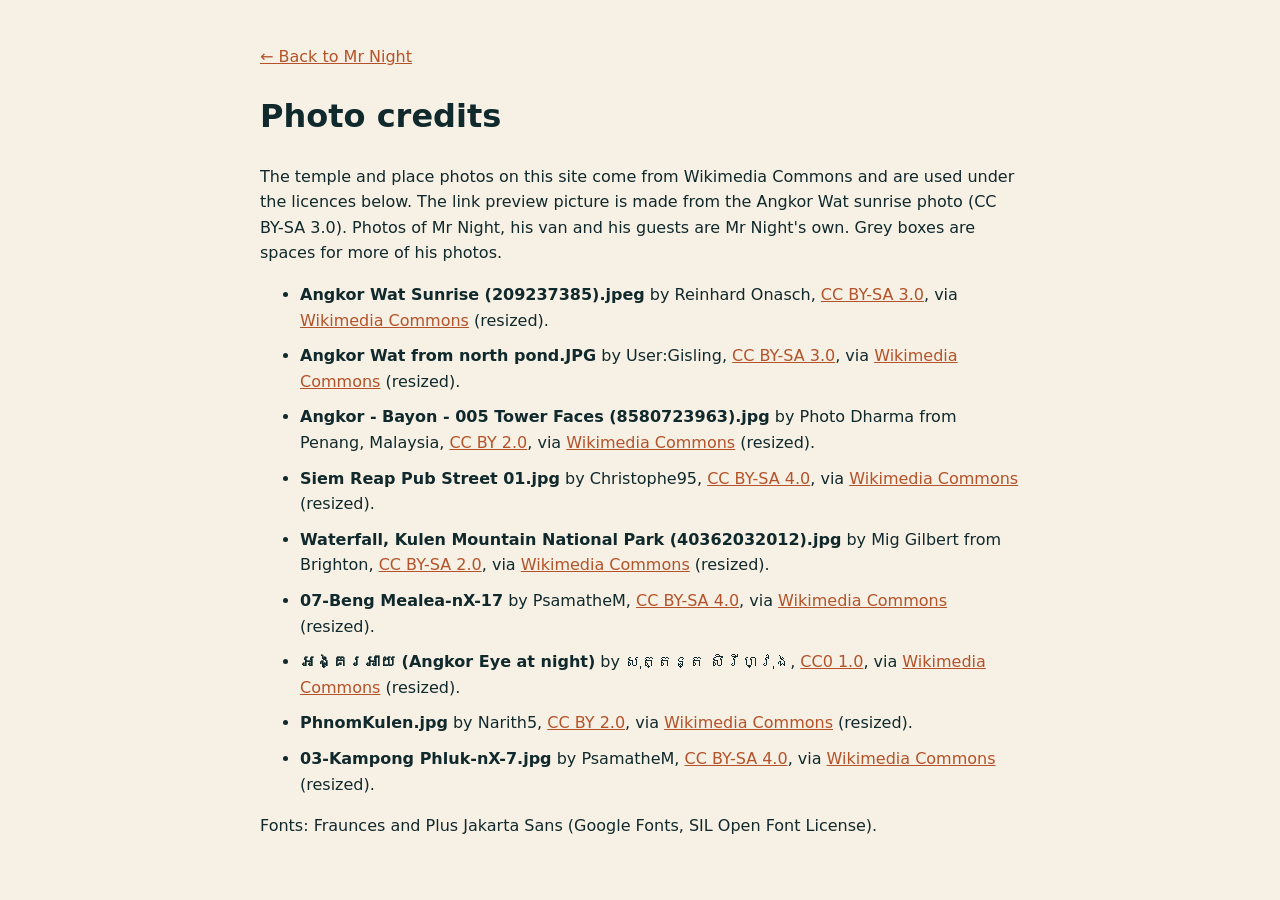
==== commit 5f459026: "New Tonle Sap and Kulen photos, Butterfly Paradise and APOPO cards, no stock labels, Flying in full " ====
--- a/credits.html
+++ b/credits.html
@@ -2,4 +2,4 @@
 <style>body{font-family:system-ui,sans-serif;max-width:760px;margin:0 auto;padding:28px 18px;line-height:1.6;color:#10292c;background:#f7f0e4}a{color:#b4532a}li{margin-bottom:10px}</style></head><body>
 <p><a href="./">← Back to Mr Night</a></p><h1>Photo credits</h1>
 <p>The temple and place photos on this site come from Wikimedia Commons and are used under the licences below. The link preview picture is made from the Angkor Wat sunrise photo (CC BY-SA 3.0). Photos of Mr Night, his van and his guests are Mr Night's own. Grey boxes are spaces for more of his photos.</p>
-<ul><li><b>Angkor Wat Sunrise (209237385).jpeg</b> by Reinhard Onasch, <a href="https://creativecommons.org/licenses/by-sa/3.0">CC BY-SA 3.0</a>, via <a href="https://commons.wikimedia.org/wiki/File:Angkor_Wat_Sunrise_(209237385).jpeg">Wikimedia Commons</a> (resized).</li><li><b>Angkor Wat from north pond.JPG</b> by User:Gisling, <a href="https://creativecommons.org/licenses/by-sa/3.0/">CC BY-SA 3.0</a>, via <a href="https://commons.wikimedia.org/wiki/File:Angkor_Wat_from_north_pond.JPG">Wikimedia Commons</a> (resized).</li><li><b>Angkor - Bayon - 005 Tower Faces (8580723963).jpg</b> by Photo Dharma from Penang, Malaysia, <a href="https://creativecommons.org/licenses/by/2.0">CC BY 2.0</a>, via <a href="https://commons.wikimedia.org/wiki/File:Angkor_-_Bayon_-_005_Tower_Faces_(8580723963).jpg">Wikimedia Commons</a> (resized).</li><li><b>Siem Reap Pub Street 01.jpg</b> by Christophe95, <a href="https://creativecommons.org/licenses/by-sa/4.0">CC BY-SA 4.0</a>, via <a href="https://commons.wikimedia.org/wiki/File:Siem_Reap_Pub_Street_01.jpg">Wikimedia Commons</a> (resized).</li><li><b>Floating village on the Tonlé Sap 3.jpg</b> by Christophe95, <a href="https://creativecommons.org/licenses/by-sa/4.0">CC BY-SA 4.0</a>, via <a href="https://commons.wikimedia.org/wiki/File:Floating_village_on_the_Tonl%C3%A9_Sap_3.jpg">Wikimedia Commons</a> (resized).</li><li><b>Waterfall, Kulen Mountain National Park (40362032012).jpg</b> by Mig Gilbert from Brighton, <a href="https://creativecommons.org/licenses/by-sa/2.0" target="_blank" rel="noopener noreferrer">CC BY-SA 2.0</a>, via <a href="https://commons.wikimedia.org/wiki/File:Waterfall,_Kulen_Mountain_National_Park_(40362032012).jpg" target="_blank" rel="noopener noreferrer">Wikimedia Commons</a> (resized).</li><li><b>07-Beng Mealea-nX-17</b> by PsamatheM, <a href="https://creativecommons.org/licenses/by-sa/4.0" target="_blank" rel="noopener noreferrer">CC BY-SA 4.0</a>, via <a href="https://commons.wikimedia.org/wiki/File:07-Beng_Mealea-nX-17.jpg" target="_blank" rel="noopener noreferrer">Wikimedia Commons</a> (resized).</li><li><b>អង្គរអាយ (Angkor Eye at night)</b> by សុត្តន្ត សិរីហ្វុង, <a href="https://creativecommons.org/publicdomain/zero/1.0/" target="_blank" rel="noopener noreferrer">CC0 1.0</a>, via <a href="https://commons.wikimedia.org/wiki/File:%E1%9E%A2%E1%9E%84%E1%9F%92%E1%9E%82%E1%9E%9A%E1%9E%A2%E1%9E%B6%E1%9E%99.jpg" target="_blank" rel="noopener noreferrer">Wikimedia Commons</a> (resized).</li><li><b>Reclining Buddha Temple, Kulen Mountain National Park (26534656438).jpg</b> by Mig Gilbert from Brighton, <a href="https://creativecommons.org/licenses/by-sa/2.0" target="_blank" rel="noopener noreferrer">CC BY-SA 2.0</a>, via <a href="https://commons.wikimedia.org/wiki/File:Reclining_Buddha_Temple,_Kulen_Mountain_National_Park_(26534656438).jpg" target="_blank" rel="noopener noreferrer">Wikimedia Commons</a> (resized).</li></ul><p>Fonts: Fraunces and Plus Jakarta Sans (Google Fonts, SIL Open Font License).</p></body></html>+<ul><li><b>Angkor Wat Sunrise (209237385).jpeg</b> by Reinhard Onasch, <a href="https://creativecommons.org/licenses/by-sa/3.0">CC BY-SA 3.0</a>, via <a href="https://commons.wikimedia.org/wiki/File:Angkor_Wat_Sunrise_(209237385).jpeg">Wikimedia Commons</a> (resized).</li><li><b>Angkor Wat from north pond.JPG</b> by User:Gisling, <a href="https://creativecommons.org/licenses/by-sa/3.0/">CC BY-SA 3.0</a>, via <a href="https://commons.wikimedia.org/wiki/File:Angkor_Wat_from_north_pond.JPG">Wikimedia Commons</a> (resized).</li><li><b>Angkor - Bayon - 005 Tower Faces (8580723963).jpg</b> by Photo Dharma from Penang, Malaysia, <a href="https://creativecommons.org/licenses/by/2.0">CC BY 2.0</a>, via <a href="https://commons.wikimedia.org/wiki/File:Angkor_-_Bayon_-_005_Tower_Faces_(8580723963).jpg">Wikimedia Commons</a> (resized).</li><li><b>Siem Reap Pub Street 01.jpg</b> by Christophe95, <a href="https://creativecommons.org/licenses/by-sa/4.0">CC BY-SA 4.0</a>, via <a href="https://commons.wikimedia.org/wiki/File:Siem_Reap_Pub_Street_01.jpg">Wikimedia Commons</a> (resized).</li><li><b>Waterfall, Kulen Mountain National Park (40362032012).jpg</b> by Mig Gilbert from Brighton, <a href="https://creativecommons.org/licenses/by-sa/2.0" target="_blank" rel="noopener noreferrer">CC BY-SA 2.0</a>, via <a href="https://commons.wikimedia.org/wiki/File:Waterfall,_Kulen_Mountain_National_Park_(40362032012).jpg" target="_blank" rel="noopener noreferrer">Wikimedia Commons</a> (resized).</li><li><b>07-Beng Mealea-nX-17</b> by PsamatheM, <a href="https://creativecommons.org/licenses/by-sa/4.0" target="_blank" rel="noopener noreferrer">CC BY-SA 4.0</a>, via <a href="https://commons.wikimedia.org/wiki/File:07-Beng_Mealea-nX-17.jpg" target="_blank" rel="noopener noreferrer">Wikimedia Commons</a> (resized).</li><li><b>អង្គរអាយ (Angkor Eye at night)</b> by សុត្តន្ត សិរីហ្វុង, <a href="https://creativecommons.org/publicdomain/zero/1.0/" target="_blank" rel="noopener noreferrer">CC0 1.0</a>, via <a href="https://commons.wikimedia.org/wiki/File:%E1%9E%A2%E1%9E%84%E1%9F%92%E1%9E%82%E1%9E%9A%E1%9E%A2%E1%9E%B6%E1%9E%99.jpg" target="_blank" rel="noopener noreferrer">Wikimedia Commons</a> (resized).</li><li><b>PhnomKulen.jpg</b> by Narith5, <a href="https://creativecommons.org/licenses/by/2.0">CC BY 2.0</a>, via <a href="https://commons.wikimedia.org/wiki/File:PhnomKulen.jpg">Wikimedia Commons</a> (resized).</li><li><b>03-Kampong Phluk-nX-7.jpg</b> by PsamatheM, <a href="https://creativecommons.org/licenses/by-sa/4.0">CC BY-SA 4.0</a>, via <a href="https://commons.wikimedia.org/wiki/File:03-Kampong_Phluk-nX-7.jpg">Wikimedia Commons</a> (resized).</li></ul><p>Fonts: Fraunces and Plus Jakarta Sans (Google Fonts, SIL Open Font License).</p></body></html>
